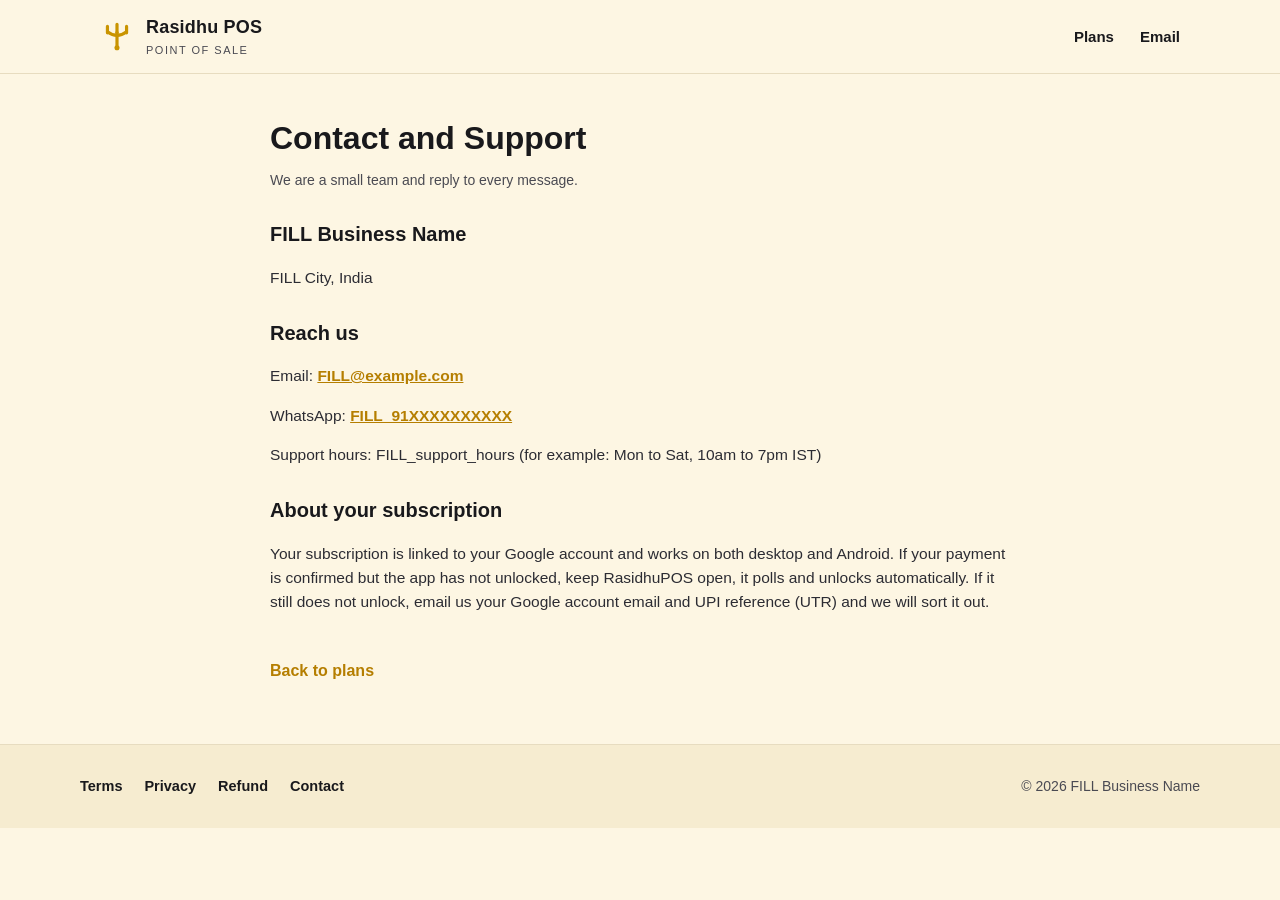
==== contact.html @ cc2c138b "deploy: RasidhuPOS subscription page (wipe old site; keep sentinel-managed config.json)" ====
<!DOCTYPE html>
<html lang="en">
<head>
  <meta charset="utf-8">
  <meta name="viewport" content="width=device-width, initial-scale=1">
  <title>Contact and Support - RasidhuPOS</title>
  <link rel="icon" href="[data-uri]">
  <link rel="stylesheet" href="styles.css">
  <script src="config.js"></script>
</head>
<body>
  <header class="site-header">
    <nav class="nav">
      <a class="brand" href="index.html">
        <img class="trident" alt="RasidhuPOS" src="[data-uri]">
        <span><span class="brand-name">Rasidhu POS</span><span class="brand-sub">Point of Sale</span></span>
      </a>
      <div class="nav-links"><a href="index.html">Plans</a><a href="#" class="js-email-link">Email</a></div>
    </nav>
  </header>

  <main class="policy">
    <h1>Contact and Support</h1>
    <p class="updated">We are a small team and reply to every message.</p>

    <h2><span class="js-business">RasidhuPOS</span></h2>
    <p><span class="js-city">India</span></p>

    <h2>Reach us</h2>
    <p>Email: <a class="js-email-link" href="#"><span class="js-email">support</span></a></p>
    <p>WhatsApp: <a class="js-wa-link" href="#"><span class="js-whatsapp">FILL_91XXXXXXXXXX</span></a></p>
    <p>Support hours: <span class="fill">FILL_support_hours (for example: Mon to Sat, 10am to 7pm IST)</span></p>

    <h2>About your subscription</h2>
    <p>Your subscription is linked to your Google account and works on both desktop and Android. If your payment is confirmed but the app has not unlocked, keep RasidhuPOS open, it polls and unlocks automatically. If it still does not unlock, email us your Google account email and UPI reference (UTR) and we will sort it out.</p>

    <a class="back-link" href="index.html">Back to plans</a>
  </main>

  <footer class="site-footer">
    <div class="footer-inner">
      <div class="footer-links">
        <a href="terms.html">Terms</a><a href="privacy.html">Privacy</a><a href="refund.html">Refund</a><a href="contact.html">Contact</a>
      </div>
      <div class="footer-copy">&copy; 2026 <span class="js-business">RasidhuPOS</span></div>
    </div>
  </footer>

  <script>
    (function () {
      var C = window.RPOS_CONFIG || {};
      function set(sel, val) { Array.prototype.forEach.call(document.querySelectorAll(sel), function (e) { e.textContent = val; }); }
      set(".js-business", C.BUSINESS_NAME || "RasidhuPOS");
      set(".js-city", C.CITY || "India");
      set(".js-email", C.SUPPORT_EMAIL || "");
      if (C.WHATSAPP) { set(".js-whatsapp", C.WHATSAPP); }
      Array.prototype.forEach.call(document.querySelectorAll("a.js-email-link"), function (a) { a.href = "mailto:" + (C.SUPPORT_EMAIL || ""); });
      Array.prototype.forEach.call(document.querySelectorAll("a.js-wa-link"), function (a) { if (C.WHATSAPP) a.href = "https://wa.me/" + C.WHATSAPP; });
    })();
  </script>
</body>
</html>
---- styles.css ----
/* web/subscription/styles.css
   Self-contained cream/gold theme for the RasidhuPOS subscription page.
   Palette: gold #c99400, sheen #e6b325 / #f5c542, ink #19191c, cream #fdf6e3. */

:root {
  --gold: #c99400;
  --gold-mid: #e6b325;
  --gold-hi: #f5c542;
  --gold-deep: #b57e00;
  --ink: #19191c;
  --ink-soft: #4a4a52;
  --cream: #fdf6e3;
  --cream-deep: #f6ecd0;
  --card: #ffffff;
  --line: #e7dcc0;
  --shadow: 0 10px 30px rgba(25, 25, 28, 0.10);
}

* { box-sizing: border-box; }

html { scroll-behavior: smooth; }

body {
  margin: 0;
  font-family: "Segoe UI", Roboto, "Helvetica Neue", Arial, sans-serif;
  color: var(--ink);
  background: var(--cream);
  line-height: 1.55;
  -webkit-font-smoothing: antialiased;
}

a { color: var(--gold-deep); }

.wrap { max-width: 1120px; margin: 0 auto; padding: 0 20px; }

/* ---------- Header / nav ---------- */
.site-header {
  position: sticky; top: 0; z-index: 20;
  background: rgba(253, 246, 227, 0.92);
  backdrop-filter: blur(8px);
  border-bottom: 1px solid var(--line);
}
.nav {
  display: flex; align-items: center; justify-content: space-between;
  padding: 14px 20px; max-width: 1120px; margin: 0 auto;
}
.brand { display: flex; align-items: center; gap: 12px; text-decoration: none; }
.brand .trident {
  width: 34px; height: 34px; flex: 0 0 auto;
}
.brand .brand-name { font-weight: 800; font-size: 18px; color: var(--ink); letter-spacing: 0.2px; }
.brand .brand-sub { display: block; font-weight: 500; font-size: 11px; color: var(--ink-soft); text-transform: uppercase; letter-spacing: 1.5px; }
.nav-links { display: flex; gap: 26px; align-items: center; }
.nav-links a { color: var(--ink); text-decoration: none; font-weight: 600; font-size: 15px; }
.nav-links a:hover { color: var(--gold-deep); }

/* ---------- Hero ---------- */
.hero { text-align: center; padding: 62px 20px 30px; }
.pill {
  display: inline-block; padding: 7px 16px; border-radius: 999px;
  background: var(--cream-deep); border: 1px solid var(--line);
  color: var(--ink-soft); font-weight: 600; font-size: 13px; margin-bottom: 20px;
}
.hero h1 { font-size: 42px; line-height: 1.12; margin: 0 0 14px; font-weight: 800; }
.hero p.sub { font-size: 18px; color: var(--ink-soft); max-width: 620px; margin: 0 auto; }

/* ---------- Tier grid ---------- */
.tiers {
  display: grid; grid-template-columns: repeat(4, 1fr); gap: 22px;
  padding: 34px 0 10px; align-items: stretch;
}
.tier-card {
  position: relative; display: flex; flex-direction: column;
  background: var(--card); border: 1px solid var(--line); border-radius: 16px;
  padding: 26px 22px; box-shadow: var(--shadow);
}
.tier-card.popular {
  border: 2px solid var(--gold);
  box-shadow: 0 16px 40px rgba(201, 148, 0, 0.22);
  transform: translateY(-6px);
}
.tier-card.preselected { outline: 3px solid var(--gold-hi); outline-offset: 4px; }
.tier-card .badge {
  position: absolute; top: -13px; left: 50%; transform: translateX(-50%);
  background: linear-gradient(120deg, var(--gold-hi), var(--gold-mid), var(--gold));
  color: var(--ink); font-weight: 800; font-size: 12px; letter-spacing: 0.6px;
  padding: 5px 14px; border-radius: 999px; text-transform: uppercase;
}
.tier-card h3 { margin: 6px 0 4px; font-size: 22px; }
.tier-card .tagline { color: var(--ink-soft); font-size: 14px; margin: 0 0 16px; min-height: 20px; }
.price-row { display: flex; align-items: baseline; gap: 6px; margin-bottom: 4px; }
.price { font-size: 34px; font-weight: 800; color: var(--ink); }
.per { color: var(--ink-soft); font-weight: 600; font-size: 15px; }
.price-note { font-size: 12px; color: var(--ink-soft); margin: 0 0 18px; min-height: 16px; }
.bullets { list-style: none; padding: 0; margin: 0 0 22px; flex: 1 1 auto; }
.bullets li { position: relative; padding: 6px 0 6px 26px; font-size: 14.5px; }
.bullets li::before {
  content: ""; position: absolute; left: 2px; top: 11px; width: 12px; height: 7px;
  border-left: 2.5px solid var(--gold); border-bottom: 2.5px solid var(--gold);
  transform: rotate(-45deg);
}
.bullets li.muted { color: var(--ink-soft); }
.bullets li.muted::before { border-color: var(--ink-soft); opacity: 0.6; }

/* ---------- Buttons ---------- */
.buy-btn {
  display: inline-block; width: 100%; text-align: center; cursor: pointer;
  border: 1px solid var(--ink); background: var(--card); color: var(--ink);
  font-weight: 700; font-size: 15.5px; padding: 12px 16px; border-radius: 11px;
  text-decoration: none; transition: transform 0.08s ease, box-shadow 0.15s ease;
}
.buy-btn:hover { transform: translateY(-1px); box-shadow: var(--shadow); }
.buy-btn.gold {
  border: none; color: var(--ink);
  background: linear-gradient(120deg, var(--gold) 0%, var(--gold-mid) 38%, var(--gold-hi) 50%, var(--gold-mid) 62%, var(--gold) 100%);
  background-size: 220% 100%;
  animation: sheen 2.4s ease-in-out infinite;
  box-shadow: 0 6px 18px rgba(201, 148, 0, 0.35);
}
.buy-btn.gold:hover { box-shadow: 0 10px 26px rgba(201, 148, 0, 0.5); }
@keyframes sheen {
  0%   { background-position: 120% 0; }
  100% { background-position: -20% 0; }
}
@media (prefers-reduced-motion: reduce) {
  .buy-btn.gold { animation: none; background-position: 40% 0; }
}

/* ---------- Compare table ---------- */
.section { padding: 46px 0; }
.section h2 { text-align: center; font-size: 30px; margin: 0 0 8px; }
.section .lead { text-align: center; color: var(--ink-soft); margin: 0 0 30px; }
.table-scroll { overflow-x: auto; }
.compare-table {
  width: 100%; border-collapse: collapse; background: var(--card);
  border: 1px solid var(--line); border-radius: 14px; overflow: hidden;
  min-width: 640px;
}
.compare-table th, .compare-table td {
  padding: 14px 16px; text-align: center; border-bottom: 1px solid var(--line); font-size: 14.5px;
}
.compare-table th { background: var(--cream-deep); font-weight: 800; }
.compare-table thead th.popular-col { color: var(--gold-deep); }
.compare-table td:first-child, .compare-table th:first-child { text-align: left; font-weight: 600; }
.compare-table tbody tr:last-child td { border-bottom: none; }
.compare-table td.yes { color: var(--gold-deep); font-weight: 800; }

/* ---------- Trust band ---------- */
.trust-band {
  background: var(--ink); color: #f4f0e6; text-align: center;
  padding: 40px 20px; margin-top: 20px;
}
.trust-band h2 { margin: 0 0 10px; font-size: 26px; color: #fff; }
.trust-band p { margin: 4px auto; max-width: 720px; color: #d9d4c6; font-size: 16px; }
.trust-band .gold-text { color: var(--gold-hi); font-weight: 700; }

/* ---------- Footer ---------- */
.site-footer { background: var(--cream-deep); border-top: 1px solid var(--line); padding: 30px 20px; }
.footer-inner { display: flex; flex-wrap: wrap; gap: 14px 26px; justify-content: space-between; align-items: center; max-width: 1120px; margin: 0 auto; }
.footer-links { display: flex; gap: 22px; flex-wrap: wrap; }
.footer-links a { color: var(--ink); text-decoration: none; font-weight: 600; font-size: 14.5px; }
.footer-links a:hover { color: var(--gold-deep); }
.footer-copy { color: var(--ink-soft); font-size: 14px; }
.gst-line { text-align: center; color: var(--ink-soft); font-size: 13px; padding: 0 20px 26px; }

/* ---------- Pay modal ---------- */
.modal-backdrop {
  display: none; position: fixed; inset: 0; z-index: 50;
  background: rgba(25, 25, 28, 0.55); align-items: center; justify-content: center; padding: 20px;
}
.modal-backdrop.open { display: flex; }
.modal {
  background: var(--card); border-radius: 18px; width: 100%; max-width: 440px;
  padding: 26px 26px 30px; box-shadow: 0 24px 60px rgba(0, 0, 0, 0.35);
  position: relative; max-height: 92vh; overflow-y: auto;
}
.modal .close-x {
  position: absolute; top: 14px; right: 16px; border: none; background: none;
  font-size: 24px; line-height: 1; cursor: pointer; color: var(--ink-soft);
}
.modal h3 { margin: 0 0 2px; font-size: 22px; }
.modal .modal-price { font-size: 26px; font-weight: 800; margin: 0 0 4px; }
.modal .modal-price .per { font-size: 14px; }
.modal .step-note { color: var(--ink-soft); font-size: 14px; margin: 0 0 16px; }
.qr-box {
  display: flex; align-items: center; justify-content: center;
  background: #fff; border: 1px solid var(--line); border-radius: 12px;
  padding: 14px; margin: 6px auto 16px; width: 248px; min-height: 248px;
}
.qr-box img, .qr-box canvas { display: block; }
.pay-app-btn { margin-bottom: 16px; }
.field-label { display: block; font-weight: 700; font-size: 14px; margin: 12px 0 6px; }
.utr-input {
  width: 100%; padding: 11px 12px; border: 1px solid var(--line); border-radius: 10px;
  font-size: 15px; font-family: inherit;
}
.utr-input:focus { outline: 2px solid var(--gold); border-color: var(--gold); }
.order-line { font-size: 12.5px; color: var(--ink-soft); margin: 8px 0 0; }
#thankyou { display: none; text-align: center; padding: 10px 0; }
#thankyou .tick {
  width: 58px; height: 58px; border-radius: 50%; margin: 4px auto 14px;
  background: linear-gradient(120deg, var(--gold-hi), var(--gold)); position: relative;
}
#thankyou .tick::after {
  content: ""; position: absolute; left: 20px; top: 15px; width: 14px; height: 26px;
  border-right: 4px solid var(--ink); border-bottom: 4px solid var(--ink); transform: rotate(42deg);
}
#thankyou h3 { margin: 0 0 8px; }
#thankyou p { color: var(--ink-soft); margin: 0 auto; max-width: 320px; }
.src-app .qr-box { order: 2; }
.src-app .pay-app-btn { order: 1; }
.pay-body.src-app { display: flex; flex-direction: column; }

/* ---------- Policy pages ---------- */
.policy { max-width: 780px; margin: 0 auto; padding: 40px 20px 60px; }
.policy h1 { font-size: 32px; margin: 0 0 6px; }
.policy .updated { color: var(--ink-soft); font-size: 14px; margin: 0 0 26px; }
.policy h2 { font-size: 20px; margin: 28px 0 8px; }
.policy p, .policy li { font-size: 15.5px; color: #2c2c33; }
.policy a { font-weight: 600; }
.back-link { display: inline-block; margin-top: 30px; font-weight: 700; text-decoration: none; }

/* ---------- Responsive ---------- */
@media (max-width: 900px) {
  .tiers { grid-template-columns: 1fr; }
  .tier-card.popular { transform: none; }
  .hero h1 { font-size: 32px; }
  .nav-links { gap: 16px; }
  .nav-links a { font-size: 14px; }
  .brand .brand-sub { display: none; }
}
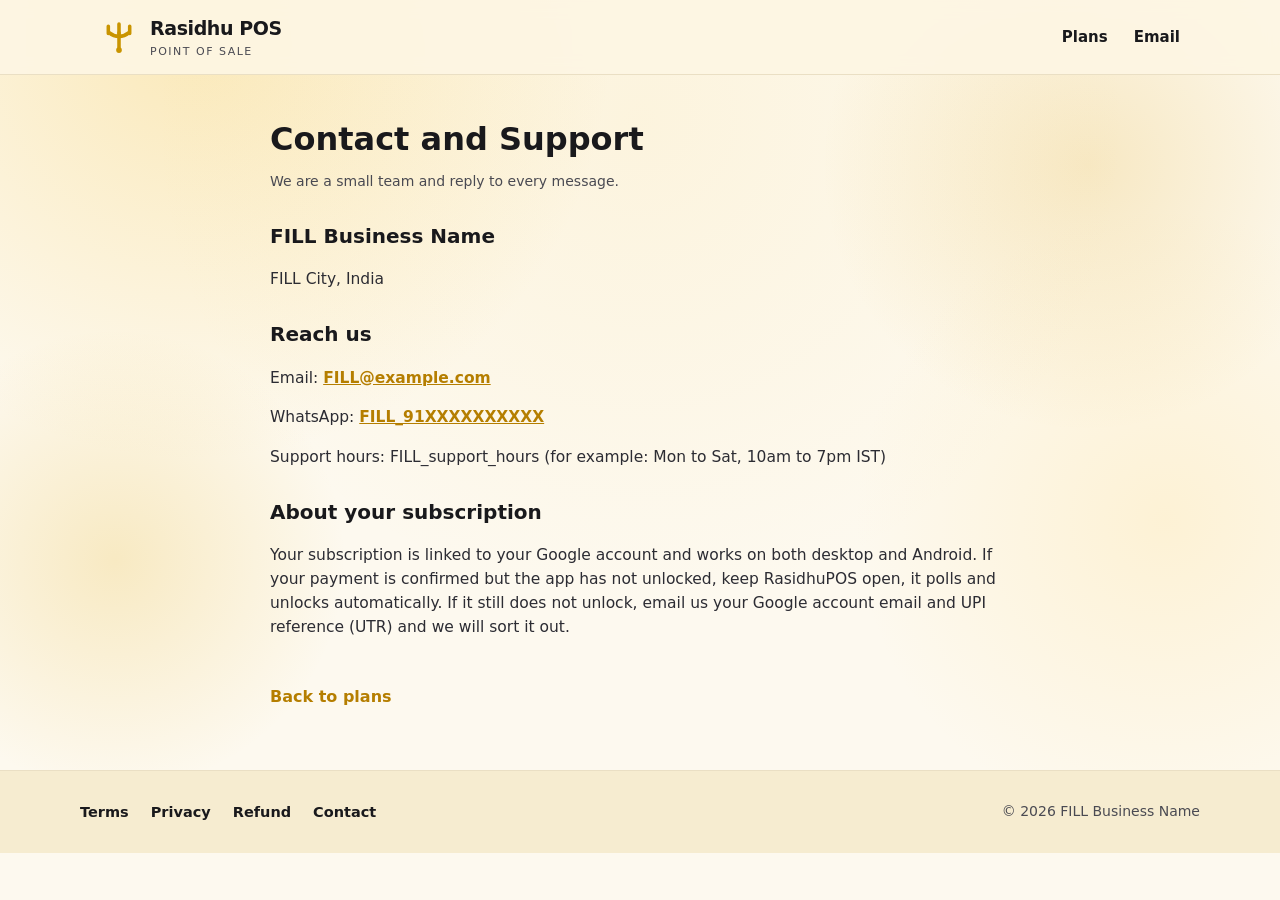
==== commit a4710ef3: "deploy: refresh landing page to current source (Plans overlay + enhance.js + cache-buster) The Pages" ====
--- a/contact.html
+++ b/contact.html
@@ -4,7 +4,7 @@
   <meta charset="utf-8">
   <meta name="viewport" content="width=device-width, initial-scale=1">
   <title>Contact and Support - RasidhuPOS</title>
-  <link rel="icon" href="[data-uri]">
+  <link rel="icon" type="image/svg+xml" href="favicon.svg">
   <link rel="stylesheet" href="styles.css">
   <script src="config.js"></script>
 </head>
--- a/styles.css
+++ b/styles.css
@@ -7,13 +7,17 @@
   --gold-mid: #e6b325;
   --gold-hi: #f5c542;
   --gold-deep: #b57e00;
+  --gold-btn-text: #3a2a00;
+  --gold-grad: linear-gradient(110deg, #e0a412 0%, #f5c542 30%, #fff3c8 48%, #f5c542 66%, #e0a412 100%);
   --ink: #19191c;
   --ink-soft: #4a4a52;
-  --cream: #fdf6e3;
+  --cream: #fdf9ef;
   --cream-deep: #f6ecd0;
   --card: #ffffff;
-  --line: #e7dcc0;
+  --line: #eadfc4;
+  --card-line: #ece4d2;
   --shadow: 0 10px 30px rgba(25, 25, 28, 0.10);
+  --card-shadow: 0 4px 22px rgba(25, 25, 28, 0.06);
 }
 
 * { box-sizing: border-box; }
@@ -22,9 +26,19 @@
 
 body {
   margin: 0;
-  font-family: "Segoe UI", Roboto, "Helvetica Neue", Arial, sans-serif;
+  font-family: system-ui, "Segoe UI", Roboto, "Helvetica Neue", Arial, sans-serif;
   color: var(--ink);
-  background: var(--cream);
+  /* Warm gold ambient: soft radial blooms over a light cream base, confined to
+     the hero + tier-card region (px vertical positions from the top of the
+     document) so they glow behind the cards and fade before the compare table. */
+  background-color: var(--cream);
+  background-image:
+    radial-gradient(circle 720px at 50% 120px, rgba(245, 197, 66, 0.10), transparent 68%),
+    radial-gradient(circle 600px at 15% 40px, rgba(245, 197, 66, 0.30), transparent 70%),
+    radial-gradient(circle 380px at 85% 165px, rgba(224, 164, 18, 0.20), transparent 70%),
+    radial-gradient(circle 320px at 9% 560px, rgba(230, 179, 37, 0.22), transparent 72%),
+    radial-gradient(circle 430px at 91% 520px, rgba(255, 215, 120, 0.22), transparent 72%);
+  background-repeat: no-repeat;
   line-height: 1.55;
   -webkit-font-smoothing: antialiased;
 }
@@ -46,9 +60,9 @@
 }
 .brand { display: flex; align-items: center; gap: 12px; text-decoration: none; }
 .brand .trident {
-  width: 34px; height: 34px; flex: 0 0 auto;
-}
-.brand .brand-name { font-weight: 800; font-size: 18px; color: var(--ink); letter-spacing: 0.2px; }
+  height: 38px; width: auto; flex: 0 0 auto; display: block;
+}
+.brand .brand-name { font-weight: 800; font-size: 19px; color: var(--ink); letter-spacing: -0.4px; }
 .brand .brand-sub { display: block; font-weight: 500; font-size: 11px; color: var(--ink-soft); text-transform: uppercase; letter-spacing: 1.5px; }
 .nav-links { display: flex; gap: 26px; align-items: center; }
 .nav-links a { color: var(--ink); text-decoration: none; font-weight: 600; font-size: 15px; }
@@ -57,39 +71,90 @@
 /* ---------- Hero ---------- */
 .hero { text-align: center; padding: 62px 20px 30px; }
 .pill {
-  display: inline-block; padding: 7px 16px; border-radius: 999px;
-  background: var(--cream-deep); border: 1px solid var(--line);
-  color: var(--ink-soft); font-weight: 600; font-size: 13px; margin-bottom: 20px;
-}
-.hero h1 { font-size: 42px; line-height: 1.12; margin: 0 0 14px; font-weight: 800; }
-.hero p.sub { font-size: 18px; color: var(--ink-soft); max-width: 620px; margin: 0 auto; }
+  display: inline-flex; align-items: center; gap: 8px;
+  padding: 7px 16px 7px 14px; border-radius: 999px;
+  background: rgba(245, 197, 66, 0.14); border: 1px solid rgba(224, 164, 18, 0.35);
+  color: #8a6a10; font-weight: 600; font-size: 13px; margin-bottom: 20px;
+}
+.pill::before {
+  content: ""; width: 8px; height: 8px; border-radius: 50%;
+  background: var(--gold); flex: 0 0 auto;
+}
+.hero h1 {
+  font-size: 46px; line-height: 1.06; margin: 0 0 14px;
+  font-weight: 800; letter-spacing: -1.3px;
+}
+.hero p.sub { font-size: 18px; color: #5f5f66; max-width: 620px; margin: 0 auto; }
+
+/* ---------- Plan-type segmented toggle ---------- */
+.seg-wrap { display: flex; justify-content: center; padding: 10px 0 2px; }
+.seg-toggle {
+  position: relative;
+  display: inline-flex; gap: 4px; padding: 5px;
+  background: #efe9db; border: 1px solid rgba(0, 0, 0, 0.04);
+  border-radius: 12px;
+}
+/* Sliding active-state pill. JS (index.html) sizes/positions it to the active
+   button so it glides between segments. Sits behind the (transparent) buttons. */
+.seg-thumb {
+  position: absolute; top: 5px; bottom: 5px; left: 0; width: 0;
+  border-radius: 9px; background: var(--card);
+  box-shadow: 0 2px 6px rgba(25, 25, 28, 0.12);
+  transform: translateX(0); z-index: 0;
+  transition: transform 0.32s cubic-bezier(0.4, 0.15, 0.15, 1),
+              width 0.32s cubic-bezier(0.4, 0.15, 0.15, 1);
+}
+.seg-btn {
+  position: relative; z-index: 1;
+  border: none; background: transparent; cursor: pointer;
+  font-family: inherit; font-weight: 700; font-size: 15px; color: #8a8a90;
+  padding: 10px 22px; border-radius: 9px;
+  transition: color 0.2s ease;
+}
+.seg-btn:hover { color: var(--ink); }
+.seg-btn.active { color: var(--ink); }
+@media (prefers-reduced-motion: reduce) {
+  .seg-thumb { transition: none; }
+}
 
 /* ---------- Tier grid ---------- */
 .tiers {
-  display: grid; grid-template-columns: repeat(4, 1fr); gap: 22px;
-  padding: 34px 0 10px; align-items: stretch;
-}
+  display: grid; grid-template-columns: repeat(2, minmax(0, 360px)); gap: 22px;
+  padding: 24px 0 10px; align-items: stretch; justify-content: center;
+}
+/* Cards on the inactive segment are hidden by the toggle. Two-class specificity
+   (0,2,0) beats .tier-card's display:flex so this reliably wins. */
+.tier-card.seg-hidden { display: none; }
 .tier-card {
   position: relative; display: flex; flex-direction: column;
-  background: var(--card); border: 1px solid var(--line); border-radius: 16px;
-  padding: 26px 22px; box-shadow: var(--shadow);
+  background: var(--card); border: 1px solid var(--card-line); border-radius: 18px;
+  padding: 32px 28px; box-shadow: var(--card-shadow);
 }
 .tier-card.popular {
-  border: 2px solid var(--gold);
-  box-shadow: 0 16px 40px rgba(201, 148, 0, 0.22);
-  transform: translateY(-6px);
+  border: 2px solid var(--gold-mid);
+  box-shadow: 0 16px 44px rgba(224, 164, 18, 0.22);
 }
 .tier-card.preselected { outline: 3px solid var(--gold-hi); outline-offset: 4px; }
+/* Segment-switch entrance: fade + slight rise/scale, re-triggered per switch. */
+@keyframes cardIn {
+  from { opacity: 0; transform: translateY(10px) scale(0.985); }
+  to   { opacity: 1; transform: none; }
+}
+.tier-card.card-enter { animation: cardIn 0.36s cubic-bezier(0.2, 0.7, 0.2, 1) both; }
+@media (prefers-reduced-motion: reduce) {
+  .tier-card.card-enter { animation: none; }
+}
 .tier-card .badge {
   position: absolute; top: -13px; left: 50%; transform: translateX(-50%);
-  background: linear-gradient(120deg, var(--gold-hi), var(--gold-mid), var(--gold));
-  color: var(--ink); font-weight: 800; font-size: 12px; letter-spacing: 0.6px;
-  padding: 5px 14px; border-radius: 999px; text-transform: uppercase;
-}
-.tier-card h3 { margin: 6px 0 4px; font-size: 22px; }
+  background: var(--gold-grad);
+  color: var(--gold-btn-text); font-weight: 800; font-size: 11px; letter-spacing: 0.5px;
+  padding: 6px 14px; border-radius: 999px; text-transform: uppercase;
+  box-shadow: 0 4px 12px rgba(224, 164, 18, 0.30);
+}
+.tier-card h3 { margin: 6px 0 4px; font-size: 22px; letter-spacing: -0.4px; }
 .tier-card .tagline { color: var(--ink-soft); font-size: 14px; margin: 0 0 16px; min-height: 20px; }
 .price-row { display: flex; align-items: baseline; gap: 6px; margin-bottom: 4px; }
-.price { font-size: 34px; font-weight: 800; color: var(--ink); }
+.price { font-size: 38px; font-weight: 800; color: var(--ink); letter-spacing: -1px; }
 .per { color: var(--ink-soft); font-weight: 600; font-size: 15px; }
 .price-note { font-size: 12px; color: var(--ink-soft); margin: 0 0 18px; min-height: 16px; }
 .bullets { list-style: none; padding: 0; margin: 0 0 22px; flex: 1 1 auto; }
@@ -106,18 +171,18 @@
 .buy-btn {
   display: inline-block; width: 100%; text-align: center; cursor: pointer;
   border: 1px solid var(--ink); background: var(--card); color: var(--ink);
-  font-weight: 700; font-size: 15.5px; padding: 12px 16px; border-radius: 11px;
+  font-weight: 700; font-size: 15px; padding: 14px 16px; border-radius: 11px;
   text-decoration: none; transition: transform 0.08s ease, box-shadow 0.15s ease;
 }
 .buy-btn:hover { transform: translateY(-1px); box-shadow: var(--shadow); }
 .buy-btn.gold {
-  border: none; color: var(--ink);
-  background: linear-gradient(120deg, var(--gold) 0%, var(--gold-mid) 38%, var(--gold-hi) 50%, var(--gold-mid) 62%, var(--gold) 100%);
+  border: none; color: var(--gold-btn-text); font-weight: 800;
+  background: var(--gold-grad);
   background-size: 220% 100%;
   animation: sheen 2.4s ease-in-out infinite;
-  box-shadow: 0 6px 18px rgba(201, 148, 0, 0.35);
-}
-.buy-btn.gold:hover { box-shadow: 0 10px 26px rgba(201, 148, 0, 0.5); }
+  box-shadow: 0 6px 18px rgba(224, 164, 18, 0.35);
+}
+.buy-btn.gold:hover { box-shadow: 0 10px 26px rgba(224, 164, 18, 0.5); }
 @keyframes sheen {
   0%   { background-position: 120% 0; }
   100% { background-position: -20% 0; }
@@ -128,7 +193,7 @@
 
 /* ---------- Compare table ---------- */
 .section { padding: 46px 0; }
-.section h2 { text-align: center; font-size: 30px; margin: 0 0 8px; }
+.section h2 { text-align: center; font-size: 32px; font-weight: 800; letter-spacing: -0.7px; margin: 0 0 8px; }
 .section .lead { text-align: center; color: var(--ink-soft); margin: 0 0 30px; }
 .table-scroll { overflow-x: auto; }
 .compare-table {
@@ -140,7 +205,9 @@
   padding: 14px 16px; text-align: center; border-bottom: 1px solid var(--line); font-size: 14.5px;
 }
 .compare-table th { background: var(--cream-deep); font-weight: 800; }
-.compare-table thead th.popular-col { color: var(--gold-deep); }
+/* Soft gold band highlighting the Growth (3rd) column to mirror the tier grid. */
+.compare-table thead th.popular-col { color: var(--gold-deep); box-shadow: inset 0 3px 0 var(--gold-mid); }
+.compare-table td:nth-child(3), .compare-table th:nth-child(3) { background: rgba(245, 197, 66, 0.07); }
 .compare-table td:first-child, .compare-table th:first-child { text-align: left; font-weight: 600; }
 .compare-table tbody tr:last-child td { border-bottom: none; }
 .compare-table td.yes { color: var(--gold-deep); font-weight: 800; }
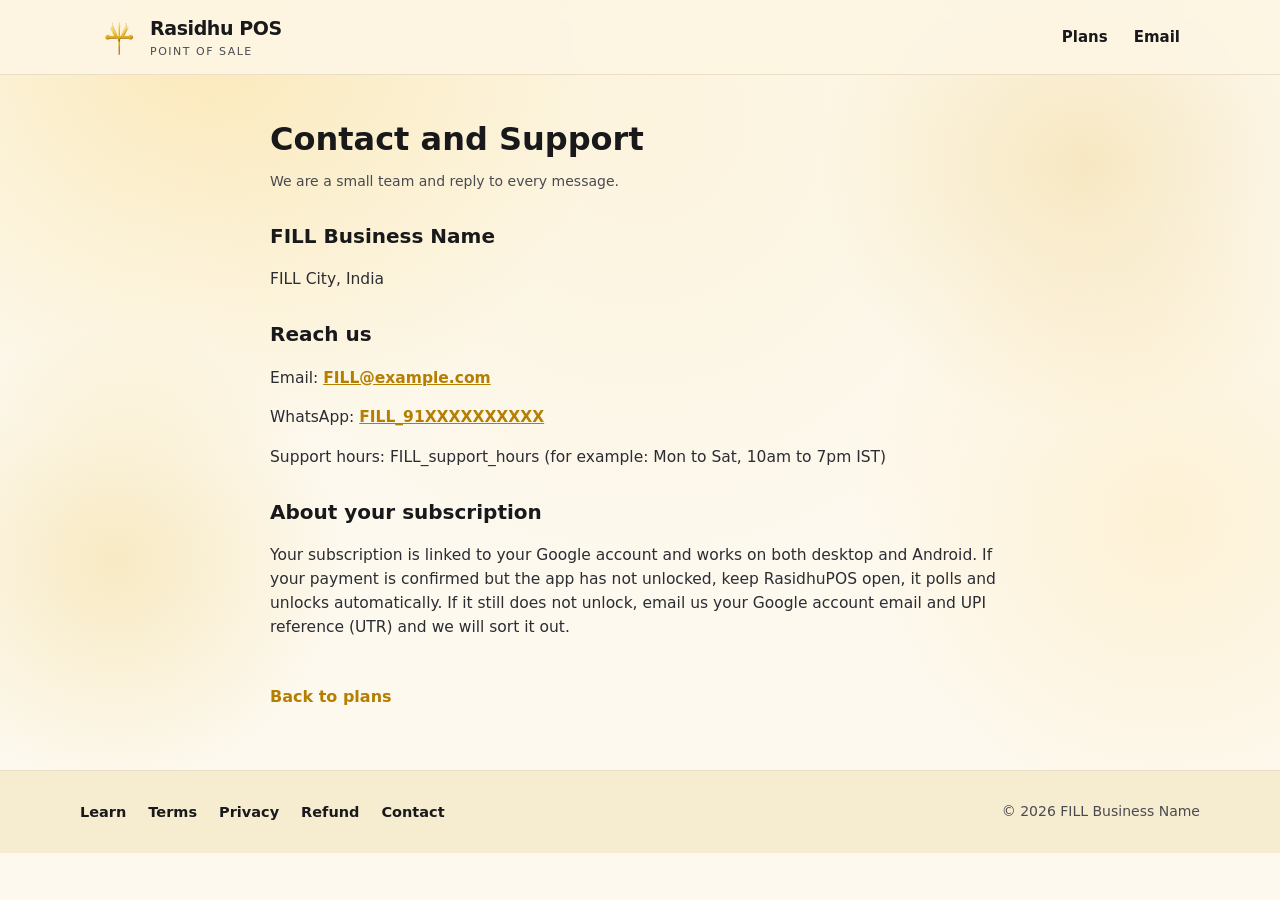
==== commit a1a14137: "Add LEARN feature guide (learn.html) + wire Features link, real logo, Learn footer link" ====
--- a/contact.html
+++ b/contact.html
@@ -4,7 +4,7 @@
   <meta charset="utf-8">
   <meta name="viewport" content="width=device-width, initial-scale=1">
   <title>Contact and Support - RasidhuPOS</title>
-  <link rel="icon" type="image/svg+xml" href="favicon.svg">
+  <link rel="icon" type="image/png" href="trident.png">
   <link rel="stylesheet" href="styles.css">
   <script src="config.js"></script>
 </head>
@@ -12,7 +12,7 @@
   <header class="site-header">
     <nav class="nav">
       <a class="brand" href="index.html">
-        <img class="trident" alt="RasidhuPOS" src="[data-uri]">
+        <img class="trident" alt="RasidhuPOS" src="trident.png">
         <span><span class="brand-name">Rasidhu POS</span><span class="brand-sub">Point of Sale</span></span>
       </a>
       <div class="nav-links"><a href="index.html">Plans</a><a href="#" class="js-email-link">Email</a></div>
@@ -40,7 +40,7 @@
   <footer class="site-footer">
     <div class="footer-inner">
       <div class="footer-links">
-        <a href="terms.html">Terms</a><a href="privacy.html">Privacy</a><a href="refund.html">Refund</a><a href="contact.html">Contact</a>
+        <a href="learn.html">Learn</a><a href="terms.html">Terms</a><a href="privacy.html">Privacy</a><a href="refund.html">Refund</a><a href="contact.html">Contact</a>
       </div>
       <div class="footer-copy">&copy; 2026 <span class="js-business">RasidhuPOS</span></div>
     </div>
